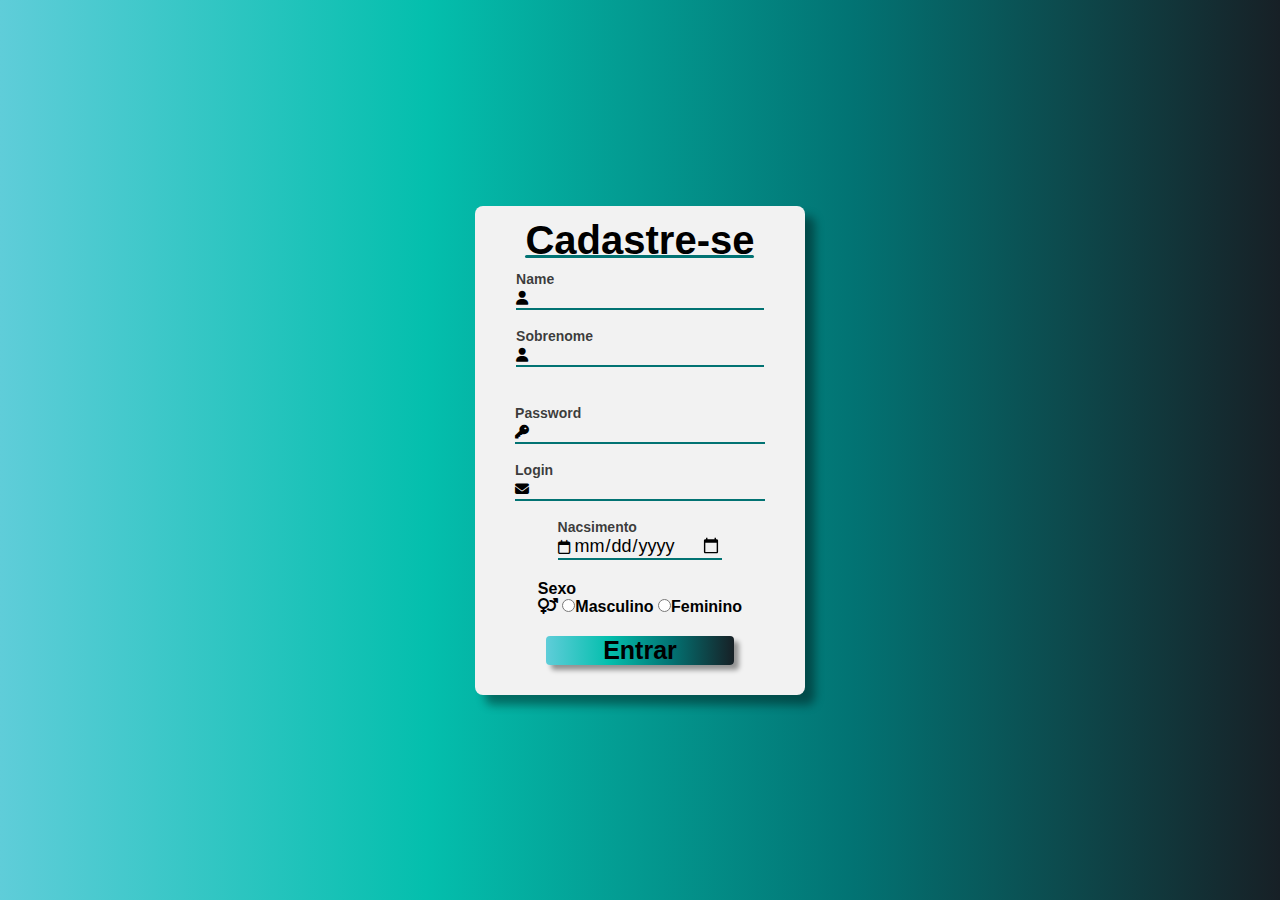
==== index2.html @ 7a57af7e "new" ====
<!DOCTYPE html>
<html lang="pt-br">
<head>
    <meta charset="UTF-8">
    <meta name="viewport" content="width=device-width, initial-scale=1.0">
    <link rel="stylesheet" href="https://cdnjs.cloudflare.com/ajax/libs/font-awesome/6.5.2/css/all.min.css">
   <link rel="stylesheet" href="style2.css">
    <title>Formulário</title>
</head>
<body>
    <main id="login">
        <form id="login-form">
            <div id="form-header">
                <h1>Cadastre-se</h1>
            </div>
            <div id="inputs">
                <fieldset>
                    <div class="input-box">
                        <label for="name">
                            <strong>Name</strong>
                            <div class="input-field">
                                <i class="fa-solid fa-user"></i>
                                <input type="text" id="name" name="name" required>
                            </div>
                        </label>
                    </div>
                    <br>
                    <div class="input-box">
                        <label for="sobrenome">
                            <strong>Sobrenome</strog> 
                            <div class="input-field">
                                <i class="fa-solid fa-user"></i>
                                <input type="text" id="Sobrenome" name="Sobrenome" required>
                            </div>
                        </label>
                    </div>
                </fieldset>
                <br>
                    <div class="input-box"></fieldset>
                        <label for="password">
                            <strong>Password</strog>
                            <div class="input-field">
                                <i class="fa-solid fa-key"></i>
                                <input type="password" id="password" name="password" required>
                            </div>
                        </label>
                    </div>

                <br>

                
                <div class="input-box">
                    <label for="login">
                        <strong>Login</strog> 
                        <div class="input-field">
                            <i class="fa-solid fa-envelope"></i>
                            <abbr title="Digite o seu E-mail"><input type="email" id="login-email" name="login-email" required></abbr>
                        </div>
                    </label>
                </div>

                <br>

                <div id="inputs">
                    <div class="input-box">
                        <label for="nacsimento">
                            <strong>Nacsimento</strong>
                            <div class="input-field">
                                <i class="fa-regular fa-calendar"></i>
                                <input type="date" id="nacsimento" name="nacsimento" required>
                            </div>
                        </label>
                    </div>

    
    
                    <div class="input_sexo">
                        <label for="sexo">
                            <strong>Sexo</strog> <br>
                                <i class="fa-solid fa-venus-mars"></i>
                                
                                    <label class="input_sexo">
                                        <input type="radio" class="input_sexo" name="sexo"  value="Masculino" required>Masculino
                                    </label>
                                    <label class="input_sexo">
                                        <input type="radio" class="input_sexo" name="sexo"  value="Feminino" required>Feminino 
                                    </label>
                            </label>
                    </div>

            </div>
            
            <div class="login_button">
                <button type="submit" id="login_button">
                    <strong>Entrar</strong>
                </button>
            </div>
        </form>
    </main>
</body>
</html>
---- style2.css ----
:root{
    --color-1:#0CF25D;
    --color-2:#038C3E;
    --color-3:#02735E;
    --color-4:#025951;
    --color-5:#034159;
    --color-0:#F2F2F2;
 
   /* --color-gradient: linear-gradient(90deg,var(--color-1),var(--color-2),var(--color-3),var(--color-4),var(--color-5));}*/
    
    --color-6:#5FCDD9;
    --color-7:#04BFAD;
    --color-8:#027373;
    --color-9:#172026;
 
    --color-gradient: linear-gradient(90deg,var(--color-6),var(--color-7),var(--color-8),var(--color-9));
 }
 
 *{
 margin: 0;
 padding:0;
 font-family:sans-serif;
 box-sizing: border-box;
 }

 fieldset{
    border: 0;
 }

 #inputs{
    display:flex;
    flex-direction: column;
    align-items: center;
    justify-content: center;
    gap:20px;
}
.input-box{
    font-size: 14px;
    color:rgba(0, 0, 0, 0.767);
}
.input-field{
    border-bottom: 2px solid var(--color-8);
}

.input-field input{
    border:none;
    background-color: transparent;
    font-size:18px;
}

.input-field input:focus {
    outline: none;
}

.input-field i {
    color:black;
}
 
 #login{
    height: 100vh;
     width: 100%;
     background: var(--color-gradient);
     display: flex;
     align-items: center;
     justify-content: center;
 }
 
 #login-form{
     background-color: var(--color-0);
     padding: 30px 40px;
     border-radius: 8px;
     box-shadow: 10px 10px 10px rgba(0, 0, 0, 0.397);
     gap: 30px;
     display: flex;
     flex-direction: column;
     align-items: center;
     justify-content: center;
 }
 
#form-header{
     padding-top:5px;
     display: flex;
     align-items: center;
     justify-content: center;
 }
 
 #form-header h1{
     font-size: 40px;
     position: absolute;
 }
 
 #form-header h1::before{
     position: absolute;
     content:"";
     width: 100%;
     background-color: var(--color-8);
     height: 3px;
     bottom:5px;
     border-radius: 5px;
 }
 
 #login_button{
    
     border: none;
     font-size:25px;
     width:5cm;
     background: var(--color-gradient);
     border-radius: 4px;
     box-shadow: 5px 5px 5px  rgba(0, 0, 0, 0.397);
     cursor: pointer;
     padding-bottom: 3px 0px;
     
 }

 .login_button{
 display: flex;
    align-items: center;
    justify-content: center;
 }

 .input_sexo{
    cursor: pointer;
 }
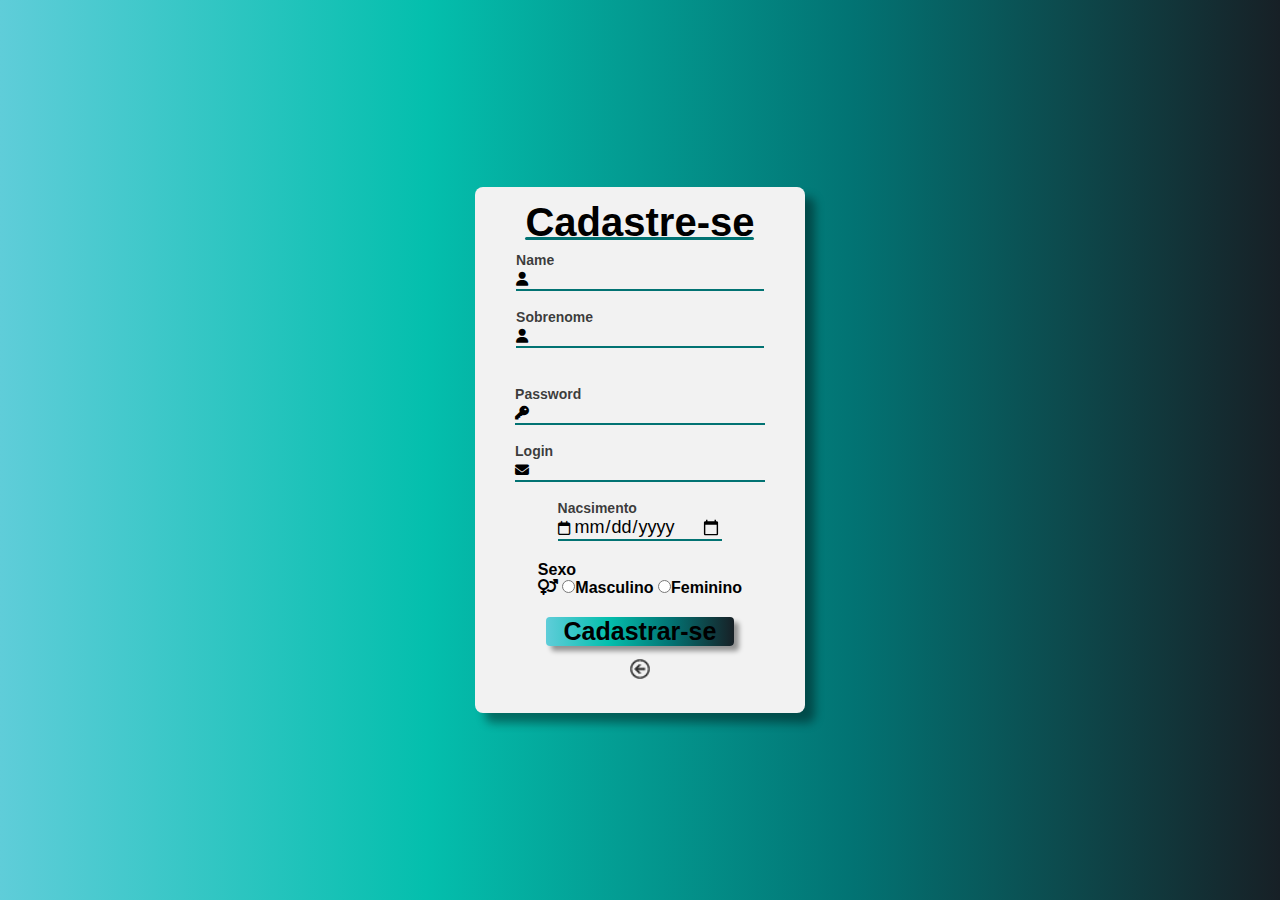
==== commit 625fcdf5: "atualização" ====
--- a/index2.html
+++ b/index2.html
@@ -20,7 +20,7 @@
                             <strong>Name</strong>
                             <div class="input-field">
                                 <i class="fa-solid fa-user"></i>
-                                <input type="text" id="name" name="name" required>
+                                <input type="text" id="name" name="name">
                             </div>
                         </label>
                     </div>
@@ -92,9 +92,14 @@
             
             <div class="login_button">
                 <button type="submit" id="login_button">
-                    <strong>Entrar</strong>
+                    <strong>Cadastrar-se</strong>
                 </button>
             </div>
+                <div id="voltar">
+                    <a href="index.html" id="voltar_button">
+                        <img src="voltarpreto3.png" alt="img.voltar" >
+                    </a>
+                </div>
         </form>
     </main>
 </body>
--- a/style2.css
+++ b/style2.css
@@ -112,12 +112,33 @@
      
  }
 
+ #login_button:hover{
+    scale:calc(1.2);
+ }
+
  .login_button{
- display: flex;
+    display: flex;
+     align-items: center;
+     justify-content: center;
+ }
+
+ #link{
+    display: flex;
     align-items: center;
     justify-content: center;
  }
 
  .input_sexo{
     cursor: pointer;
+ }
+
+ #voltar{
+    padding-top: 5%;
+    display: flex;
+    align-items: center;
+    justify-content: center;
+ }
+
+ #voltar img:hover{
+    transform: scale(1.2);
  }